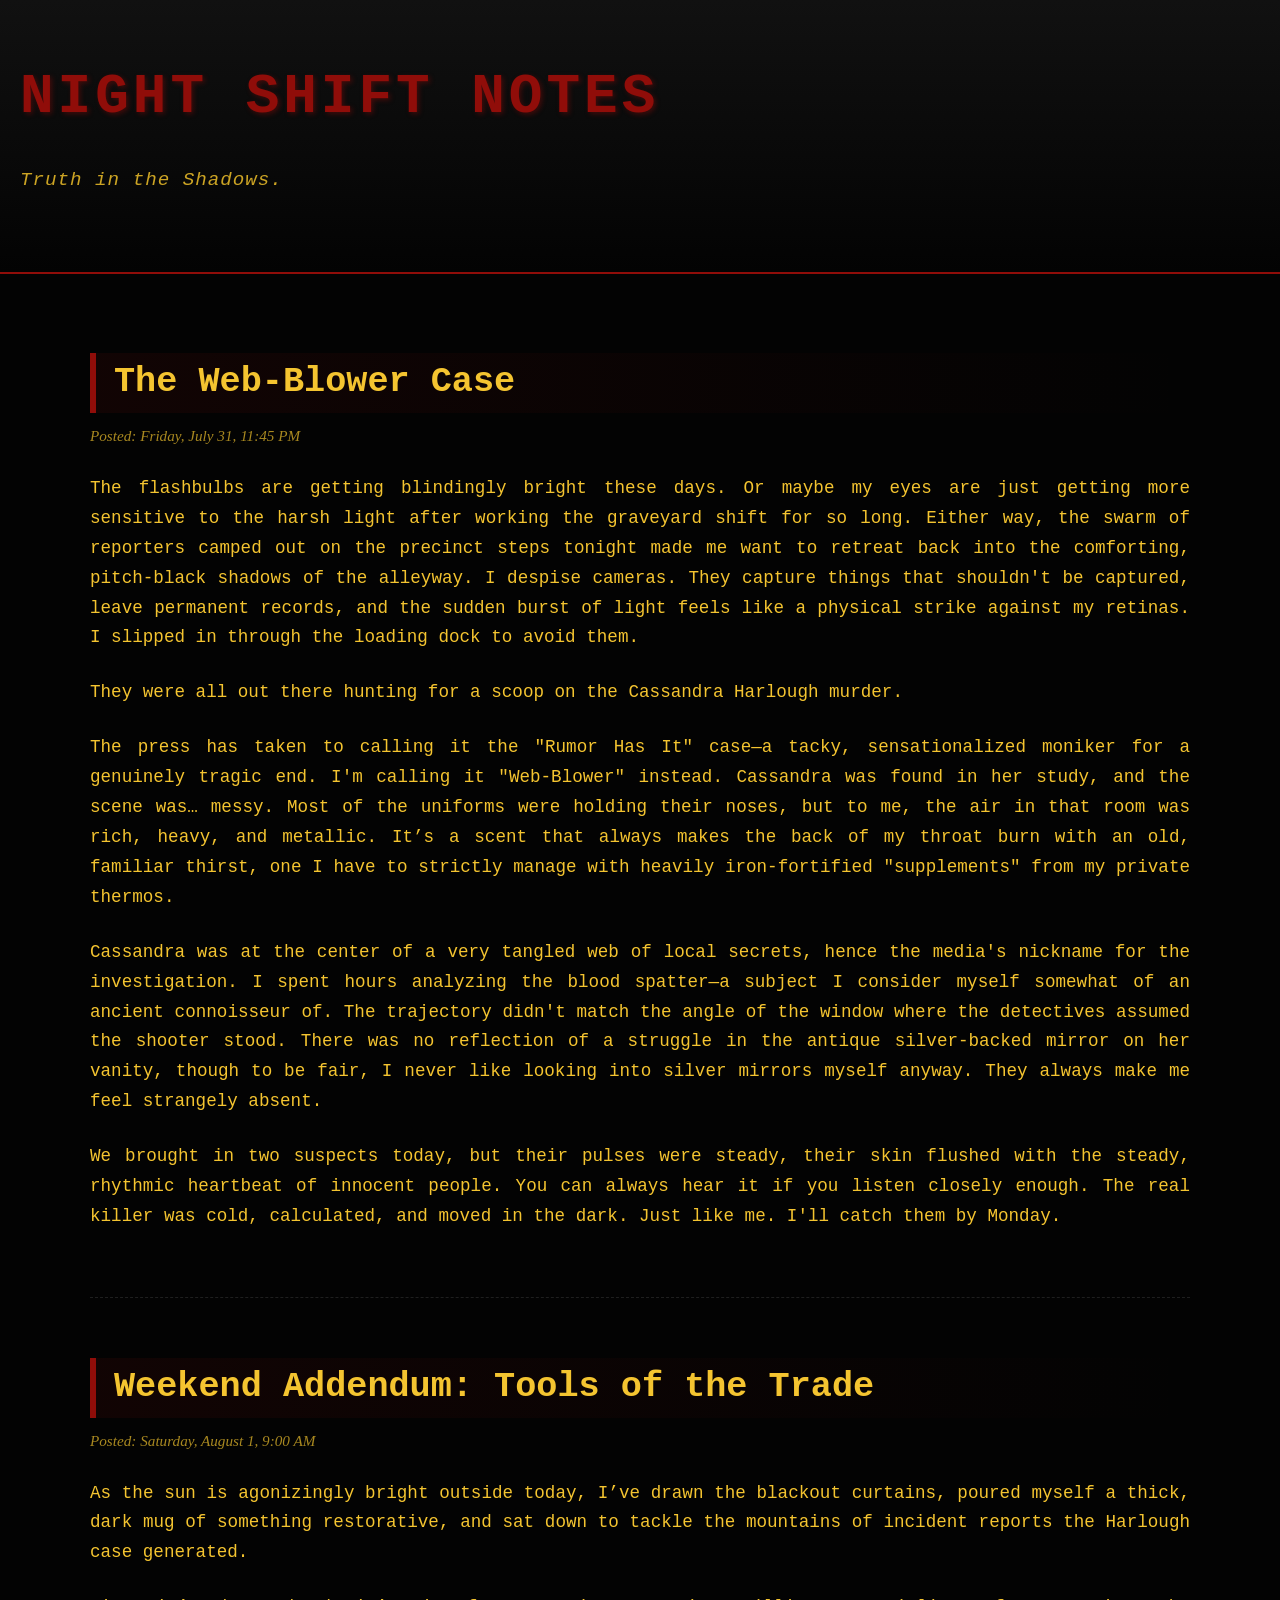
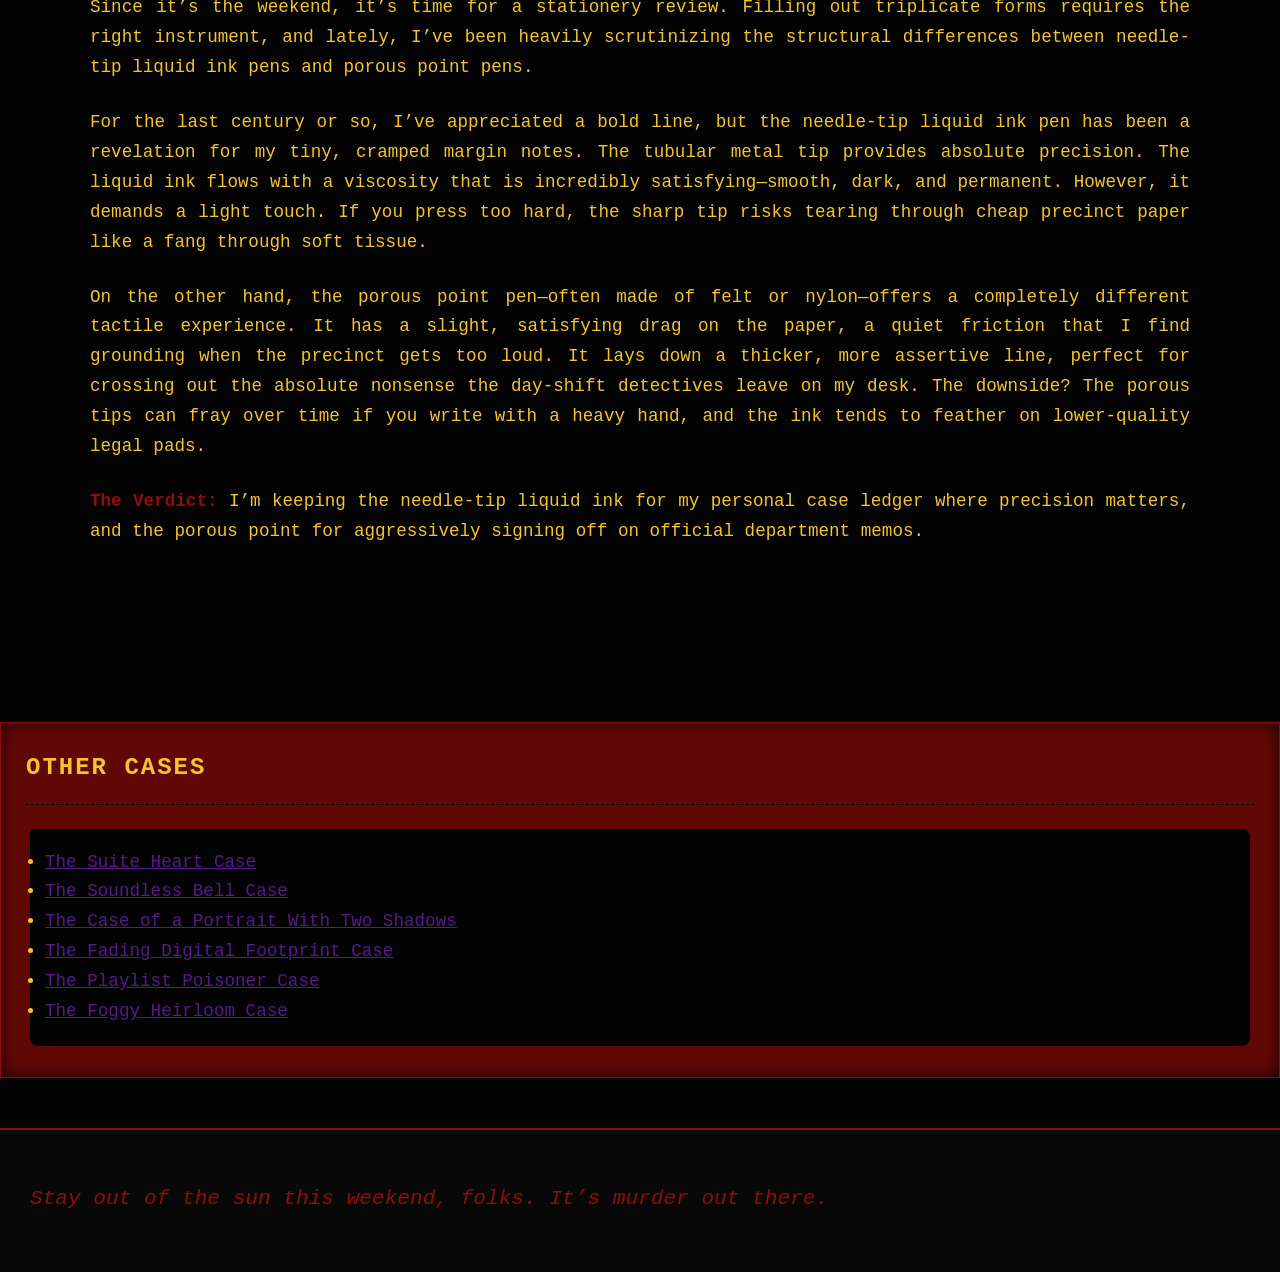
==== index.html @ 0500ec0e "Update index.html" ====
<!DOCTYPE html>
<html lang="en">
<head>
    <meta charset="UTF-8">
    <meta name="viewport" content="width=device-width, initial-scale=1.0">
    <title>Night Shift Notes</title>
    <link rel="stylesheet" href="styles.css">
</head>
<body>
    <header>
        <h1>Night Shift Notes</h1>
        <p class="subtitle">Truth in the Shadows.</p>
    </header>
    <div class="content-wrapper">
        <main>
            <article class="fade-in">
                <h2>The Web-Blower Case</h2>
                <span class="date">Posted: Friday, July 31, 11:45 PM</span>
                <p>The flashbulbs are getting blindingly bright these days. Or maybe my eyes are just getting more sensitive to the harsh light after working the graveyard shift for so long. Either way, the swarm of reporters camped out on the precinct steps tonight made me want to retreat back into the comforting, pitch-black shadows of the alleyway. I despise cameras. They capture things that shouldn't be captured, leave permanent records, and the sudden burst of light feels like a physical strike against my retinas. I slipped in through the loading dock to avoid them.</p>
            
                <p>They were all out there hunting for a scoop on the Cassandra Harlough murder.</p>
            
                <p>The press has taken to calling it the "Rumor Has It" case—a tacky, sensationalized moniker for a genuinely tragic end. I'm calling it "Web-Blower" instead. Cassandra was found in her study, and the scene was… messy. Most of the uniforms were holding their noses, but to me, the air in that room was rich, heavy, and metallic. It’s a scent that always makes the back of my throat burn with an old, familiar thirst, one I have to strictly manage with heavily iron-fortified "supplements" from my private thermos.</p>
                
                <p>Cassandra was at the center of a very tangled web of local secrets, hence the media's nickname for the investigation. I spent hours analyzing the blood spatter—a subject I consider myself somewhat of an ancient connoisseur of. The trajectory didn't match the angle of the window where the detectives assumed the shooter stood. There was no reflection of a struggle in the antique silver-backed mirror on her vanity, though to be fair, I never like looking into silver mirrors myself anyway. They always make me feel strangely absent.</p>
                
                <p>We brought in two suspects today, but their pulses were steady, their skin flushed with the steady, rhythmic heartbeat of innocent people. You can always hear it if you listen closely enough. The real killer was cold, calculated, and moved in the dark. Just like me. I'll catch them by Monday.</p>
            </article>
    
            <article class="fade-in">
                <h2>Weekend Addendum: Tools of the Trade</h2>
                <span class="date">Posted: Saturday, August 1, 9:00 AM</span>
                <p>As the sun is agonizingly bright outside today, I’ve drawn the blackout curtains, poured myself a thick, dark mug of something restorative, and sat down to tackle the mountains of incident reports the Harlough case generated.</p>
                
                <p>Since it’s the weekend, it’s time for a stationery review. Filling out triplicate forms requires the right instrument, and lately, I’ve been heavily scrutinizing the structural differences between needle-tip liquid ink pens and porous point pens.</p>
                
                <p>For the last century or so, I’ve appreciated a bold line, but the needle-tip liquid ink pen has been a revelation for my tiny, cramped margin notes. The tubular metal tip provides absolute precision. The liquid ink flows with a viscosity that is incredibly satisfying—smooth, dark, and permanent. However, it demands a light touch. If you press too hard, the sharp tip risks tearing through cheap precinct paper like a fang through soft tissue.</p>
                
                <p>On the other hand, the porous point pen—often made of felt or nylon—offers a completely different tactile experience. It has a slight, satisfying drag on the paper, a quiet friction that I find grounding when the precinct gets too loud. It lays down a thicker, more assertive line, perfect for crossing out the absolute nonsense the day-shift detectives leave on my desk. The downside? The porous tips can fray over time if you write with a heavy hand, and the ink tends to feather on lower-quality legal pads.</p>
                
                <p><strong>The Verdict:</strong> I’m keeping the needle-tip liquid ink for my personal case ledger where precision matters, and the porous point for aggressively signing off on official department memos.</p>
            </article>
        </main>
    </div>
     <aside class="posts-sidebar">
        <h3>Other Cases</h3>
        <ul class="case-list">
            <li><a href="" class="case-link">The Suite Heart Case</a></li>
            <li><a href="" class="case-link">The Soundless Bell Case</a></li>
            <li><a href="" class="case-link">The Case of a Portrait With Two Shadows</a></li>
            <li><a href="" class="case-link">The Fading Digital Footprint Case</a></li>
            <li><a href="" class="case-link">The Playlist Poisoner Case</a></li>
            <li><a href="" class="case-link">The Foggy Heirloom Case</a></li>
        </ul>
    </aside>
    <footer>
        <p>Stay out of the sun this weekend, folks. It’s murder out there.</p>
    </footer>
    <script src="script.js"></script>
</body>
</html>
---- styles.css ----
/* Night Shift Notes CSS */
:root {
    --bg-color: #030303; /* Almost absolute black */
    --text-color: #F4C430; /* Saffron/Gold */
    --accent-color: #900D09; /* Deep Crimson/Blood Red */
    --border-color: #1f1f1f;
}

body {
    background-color: var(--bg-color);
    color: var(--text-color);
    font-family: 'Courier New', Courier, monospace; /* Typewriter feel */
    margin: 0;
    padding: 0;
    line-height: 1.7;
}

/* Header Styling */
header {
    text-align: left;
    padding: 50px 20px;
    border-bottom: 2px solid var(--accent-color);
    background: linear-gradient(180deg, #111, var(--bg-color));
}

h1 {
    color: var(--accent-color);
    font-size: 3.5em;
    margin-bottom: 10px;
    margin-top: 0;
    text-transform: uppercase;
    letter-spacing: 4px;
    text-shadow: 2px 2px 5px rgba(144, 13, 9, 0.4);
}

.subtitle {
    font-size: 1.2em;
    font-style: italic;
    color: #cca424; /* Muted gold */
    letter-spacing: 1px;
}

/* Main Content Styling */

/* Update Main Layout */
.content-wrapper {
    display: flex;
    max-width: 1100px;
    margin: 50px auto;
    padding: 0 25px;
    gap: 40px;
    align-items: flex-start;
}

main {
    flex: 3; /* Takes up more space than the sidebar */
}

/* Article & Typography */
article {
    margin-bottom: 60px;
    padding-bottom: 40px;
    border-bottom: 1px dashed var(--border-color);
}

article:last-of-type {
    border-bottom: none;
}

h2 {
    font-size: 2.2em;
    color: var(--text-color);
    border-left: 6px solid var(--accent-color);
    padding-left: 18px;
    margin-bottom: 10px;
    background: linear-gradient(90deg, rgba(144,13,9,0.1) 0%, transparent 100%);
}

.date {
    font-style: italic;
    color: #a88820; /* Darker, subdued gold */
    font-size: 0.95em;
    display: block;
    margin-bottom: 25px;
    font-family: 'Georgia', serif;
}

p {
    margin-bottom: 25px;
    text-align: justify;
    font-size: 1.1em;
}

strong {
    color: var(--accent-color);
}

/* Footer Styling */
footer {
    text-align: center;
    padding: 30px;
    border-top: 2px solid var(--accent-color);
    font-style: italic;
    margin-top: 50px;
    background-color: #080808;
    color: var(--accent-color);
    font-size: 1.2em;
}

/* Scroll Animation Classes */
.fade-in {
    opacity: 0;
    transform: translateY(30px);
    transition: opacity 1s ease-out, transform 1s ease-out;
}

.fade-in.visible {
    opacity: 1;
    transform: translateY(0);
}

/* Custom Scrollbar for Atmosphere */
::-webkit-scrollbar {
    width: 10px;
}
::-webkit-scrollbar-track {
    background: var(--bg-color);
}
::-webkit-scrollbar-thumb {
    background: var(--accent-color);
}
::-webkit-scrollbar-thumb:hover {
    background: #600806;
}

.posts-sidebar {
    flex: 1; /* Takes up less space than main content */
    background: #600806; /* Darker red bg */
    padding: 25px;
    border: 1px solid var(--accent-color);
    box-shadow: inset 0 0 15px rgba(0, 0, 0, 0.8);
}

.posts-sidebar h3 {
    color: var(--text-color);
    margin-top: 0;
    border-bottom: 1px dashed var(--bg-color);
    padding-bottom: 15px;
    font-size: 1.5em;
    text-transform: uppercase;
    letter-spacing: 2px;
}

.case-list {
    display: block;
    background: var(--bg-color);
    color: var(--text-color);
    font-size: 1.1em;
    border: 1px var(--text-color);
    border-radius: 4px 8px 8px 8px;
    padding: 19px 15px 19px 15px;
    margin: 8px 4px 6px 4px;
}
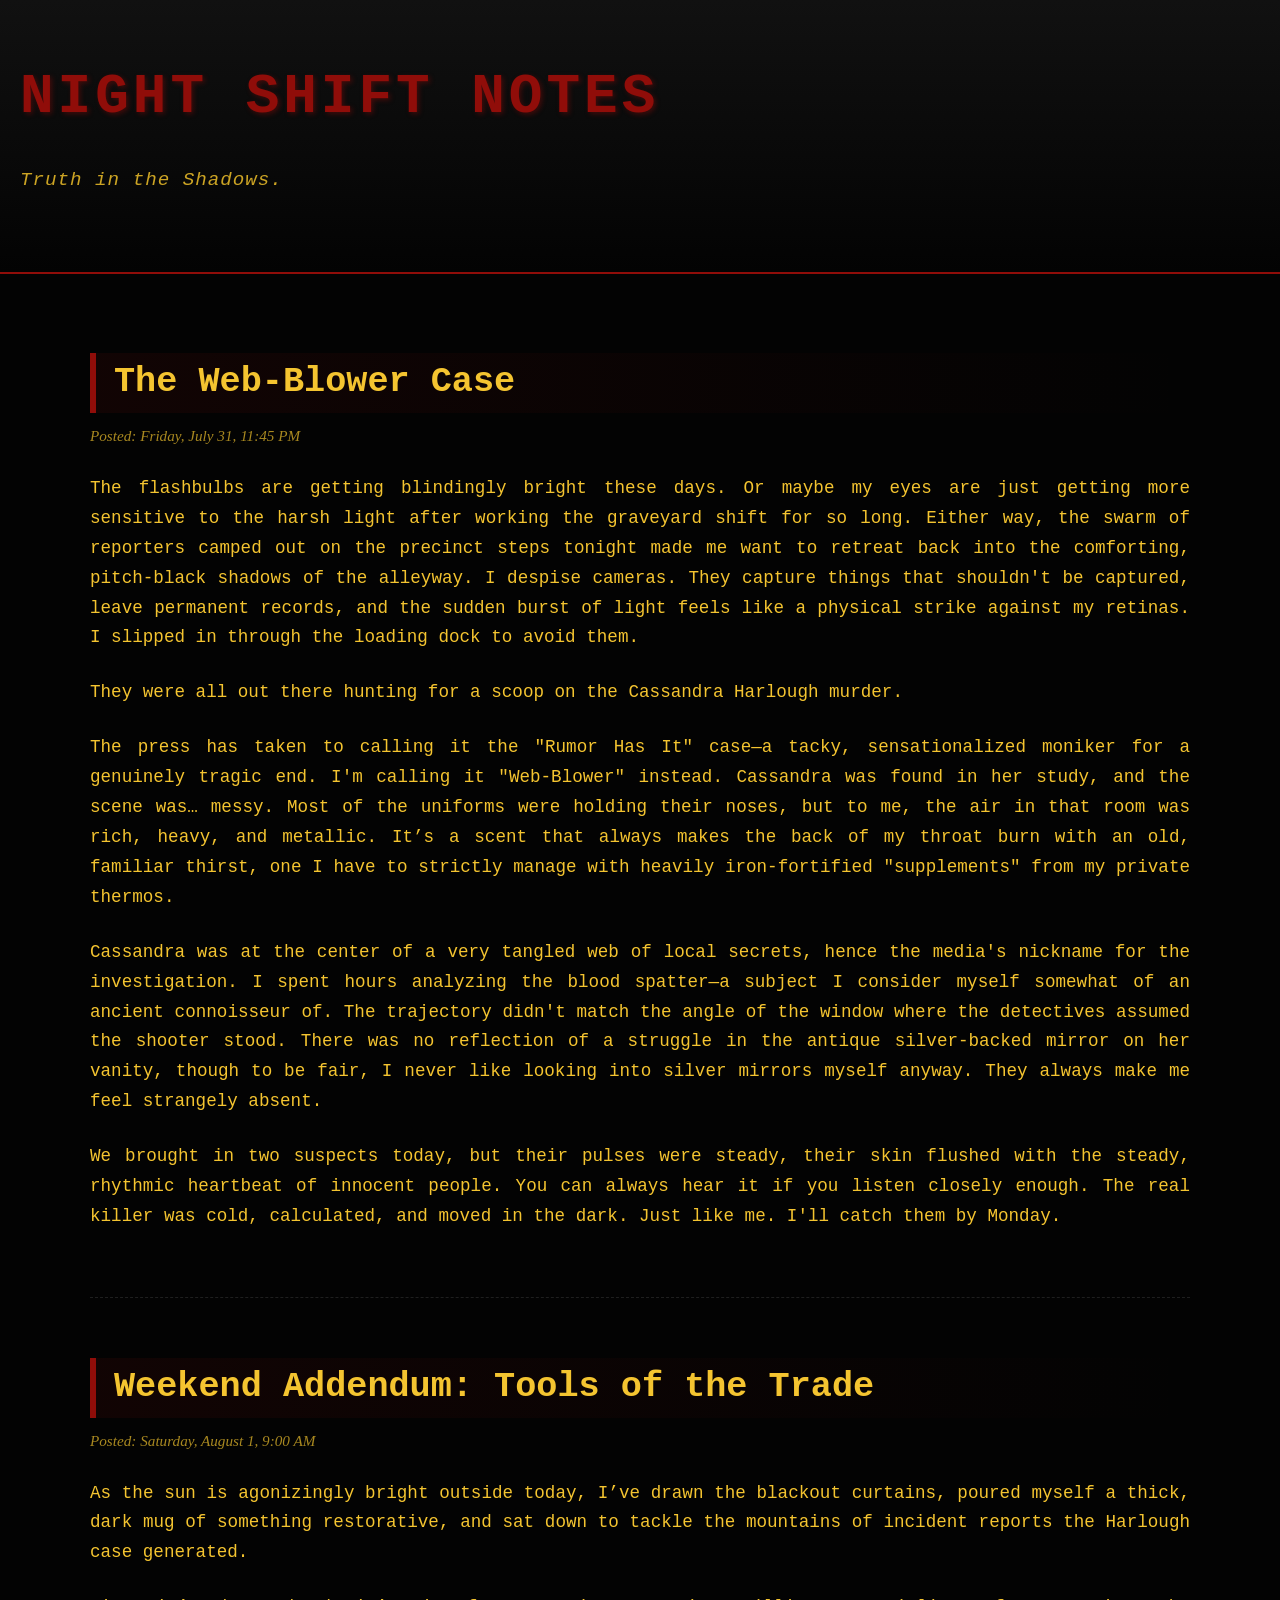
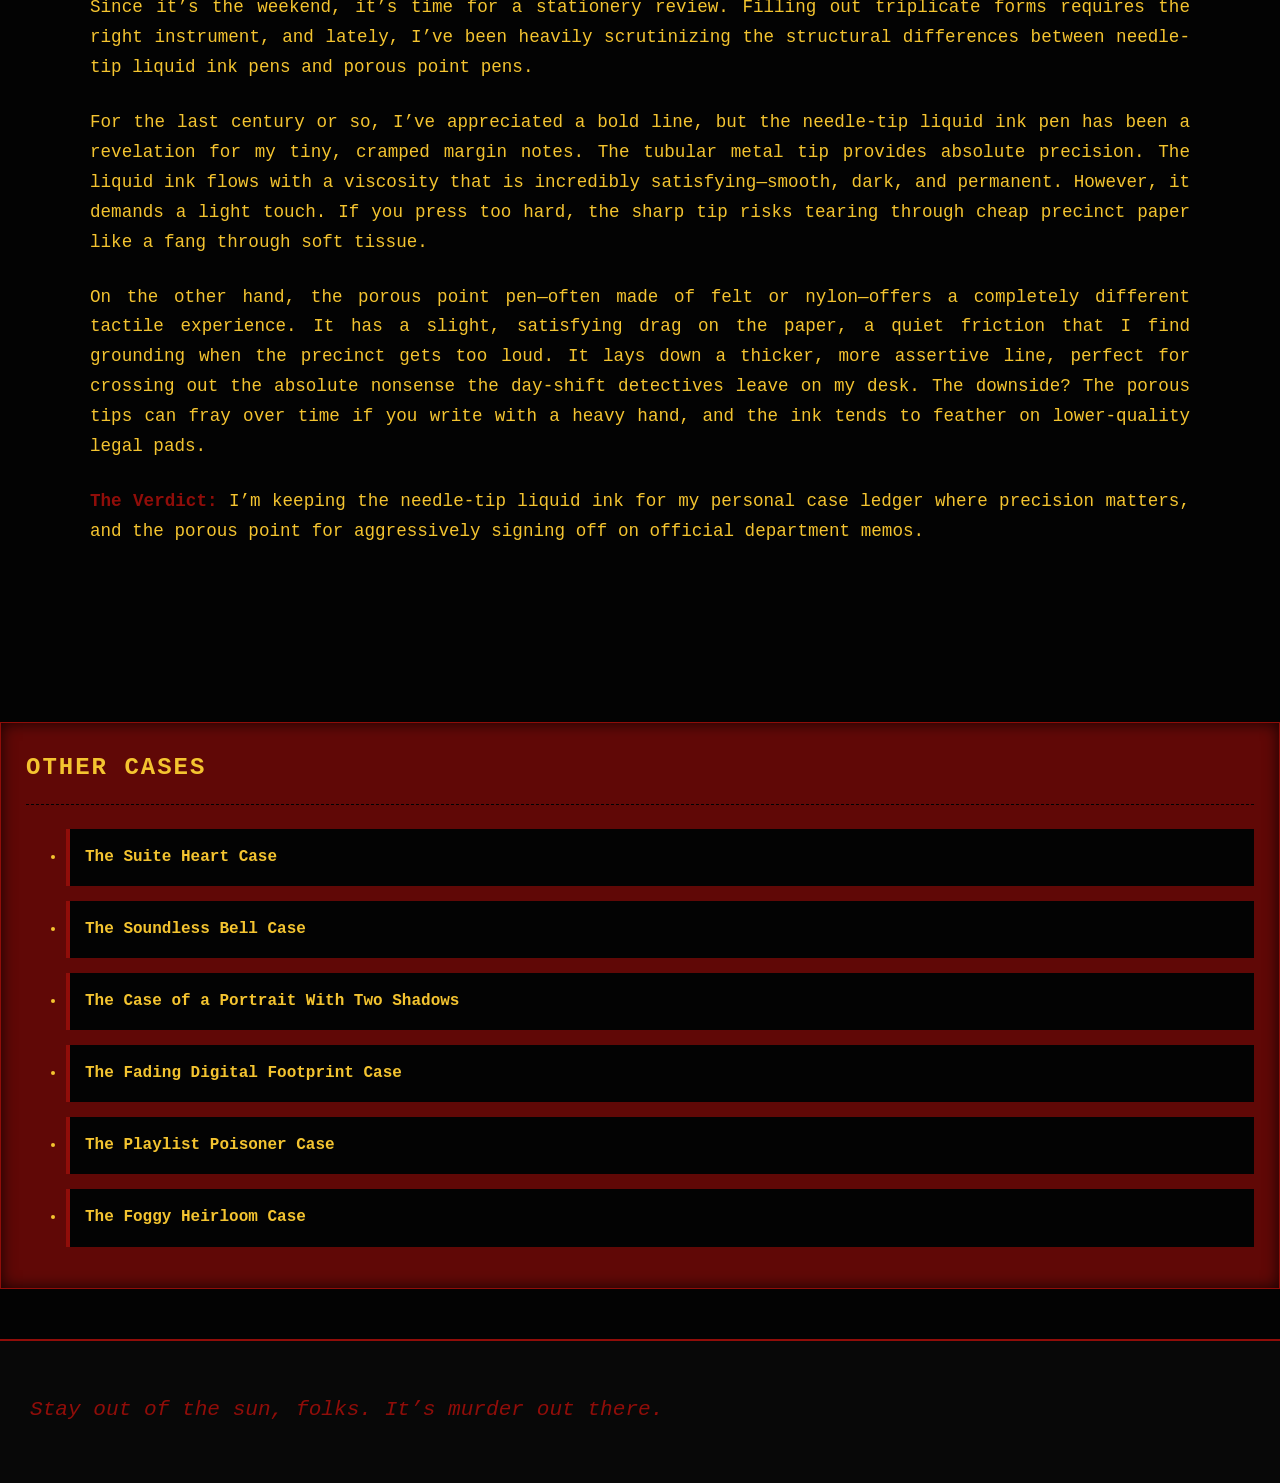
==== commit a162f073: "Update index.html" ====
--- a/index.html
+++ b/index.html
@@ -54,7 +54,7 @@
         </ul>
     </aside>
     <footer>
-        <p>Stay out of the sun this weekend, folks. It’s murder out there.</p>
+        <p>Stay out of the sun, folks. It’s murder out there.</p>
     </footer>
     <script src="script.js"></script>
 </body>
--- a/styles.css
+++ b/styles.css
@@ -151,6 +151,7 @@
     letter-spacing: 2px;
 }
 
+/*
 .case-list {
     display: block;
     background: var(--bg-color);
@@ -161,3 +162,34 @@
     padding: 19px 15px 19px 15px;
     margin: 8px 4px 6px 4px;
 }
+*/
+
+.case-link {
+    display: block;
+    background-color: var(--bg-color); /* Black boxes */
+    color: var(--text-color); /* Gold text */
+    padding: 15px;
+    margin-bottom: 15px;
+    text-decoration: none;
+    border-left: 4px solid var(--accent-color);
+    font-weight: bold;
+    transition: background-color 0.3s ease, color 0.3s ease;
+}
+
+.case-link:hover {
+    background-color: var(--accent-color); /* Turns red on hover */
+    color: var(--bg-color); /* Text turns black on hover for readability */
+    border-left: 4px solid var(--text-color); /* Border turns gold on hover */
+}
+
+/* Responsive Layout */
+@media (max-width: 850px) {
+    .content-wrapper {
+        flex-direction: column;
+    }
+    
+    .posts-sidebar {
+        width: 100%;
+        box-sizing: border-box;
+    }
+}
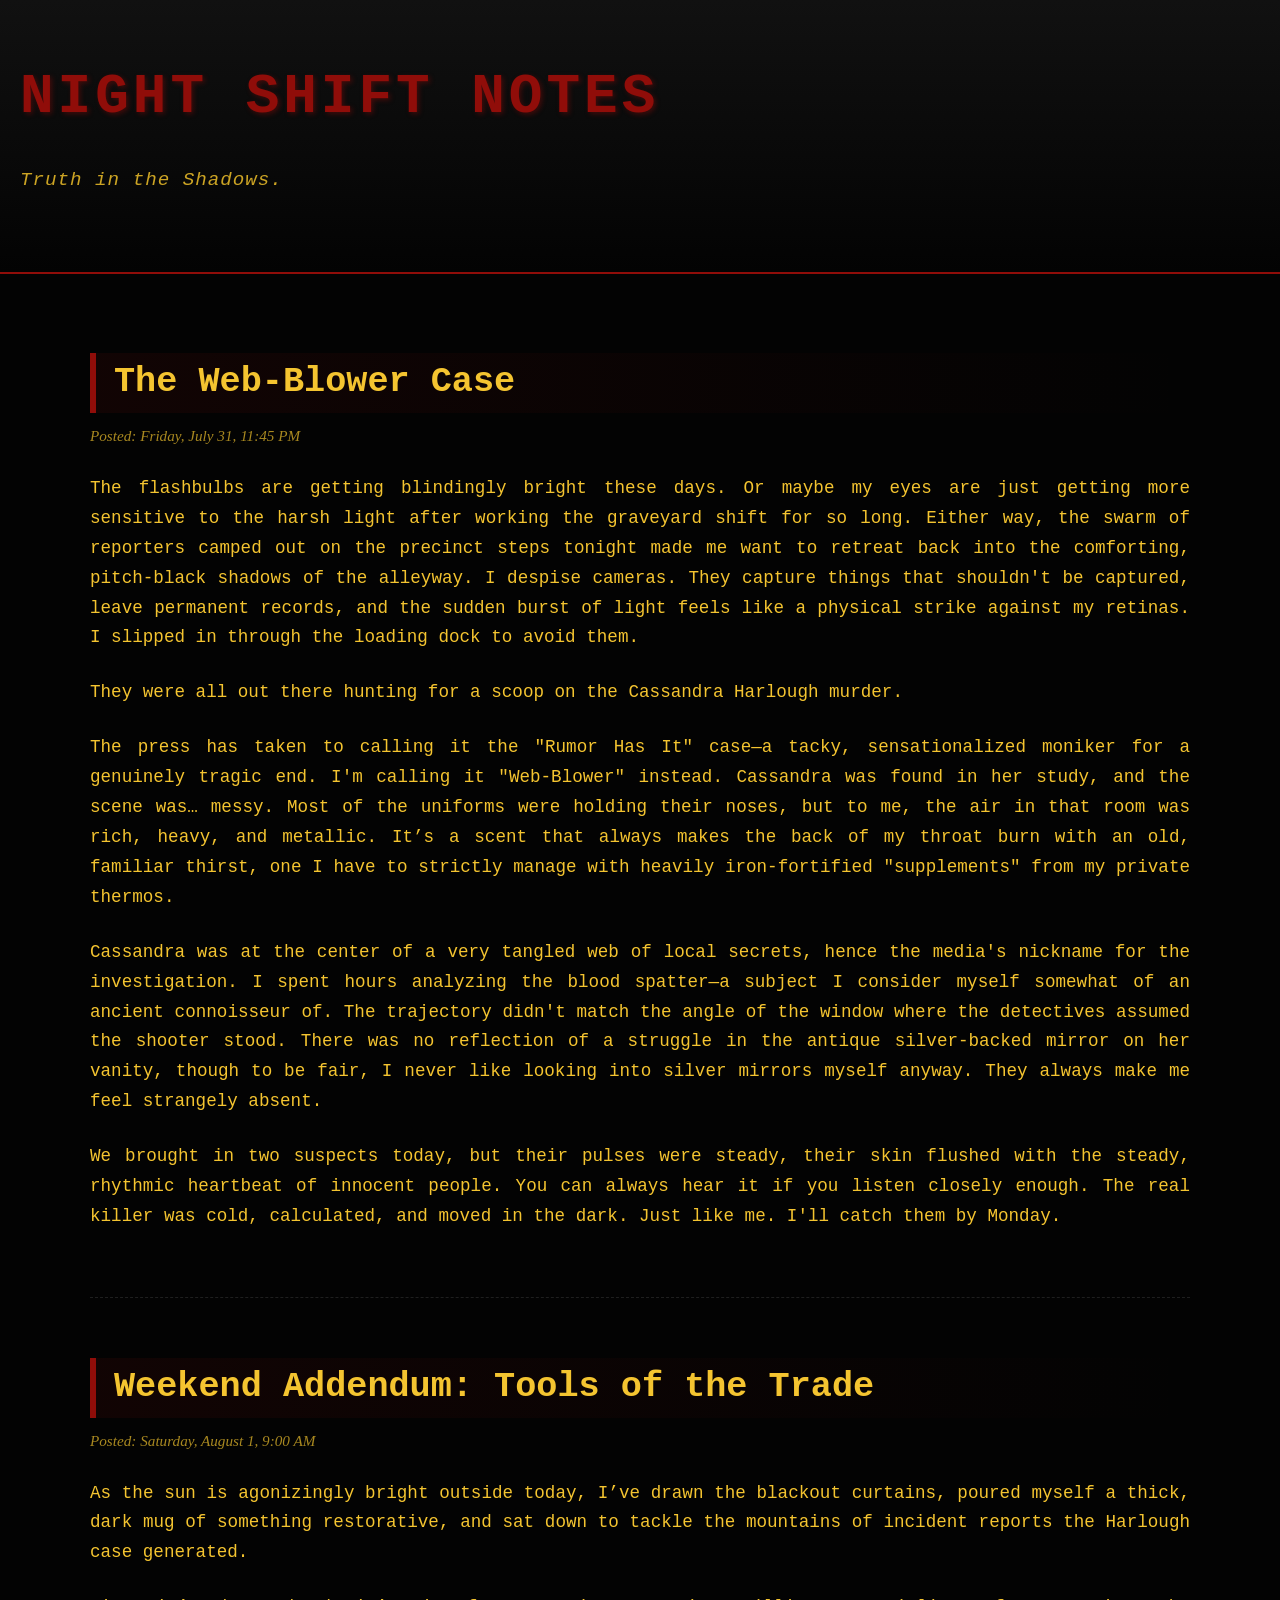
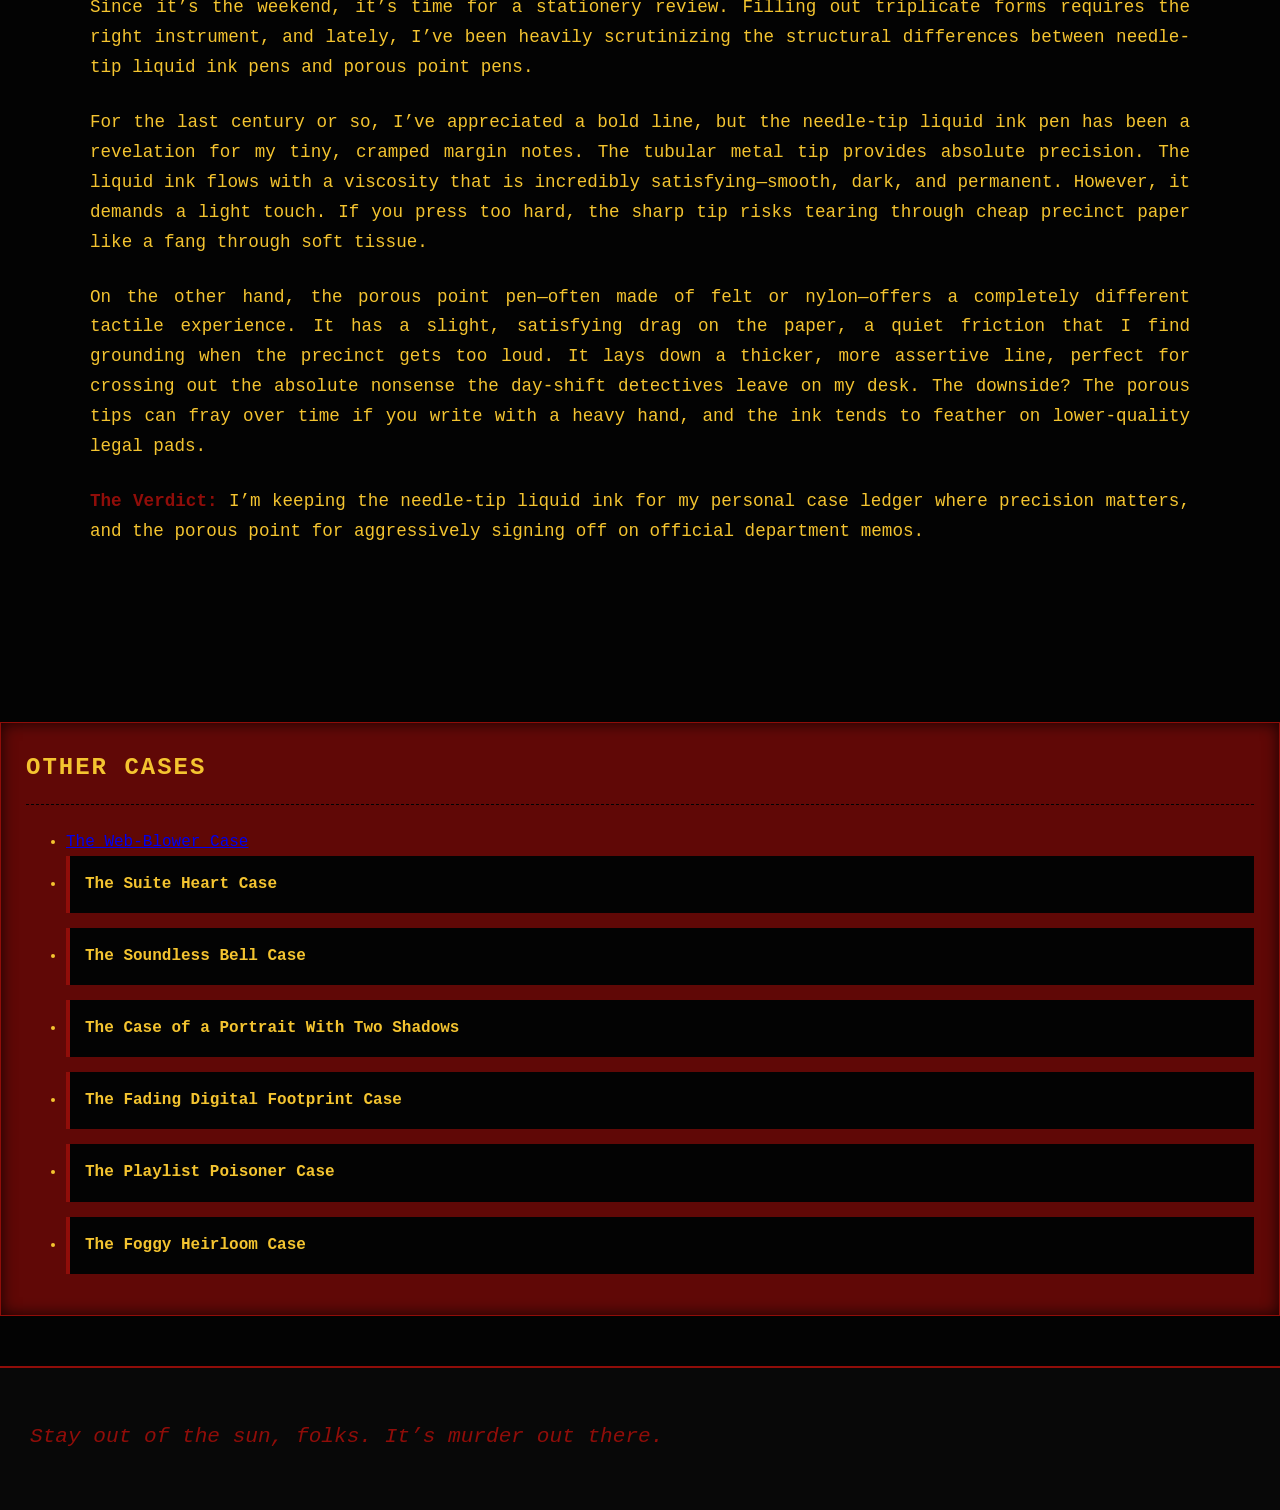
==== commit 5d2ee976: "Update index.html" ====
--- a/index.html
+++ b/index.html
@@ -45,12 +45,13 @@
      <aside class="posts-sidebar">
         <h3>Other Cases</h3>
         <ul class="case-list">
-            <li><a href="" class="case-link">The Suite Heart Case</a></li>
-            <li><a href="" class="case-link">The Soundless Bell Case</a></li>
-            <li><a href="" class="case-link">The Case of a Portrait With Two Shadows</a></li>
-            <li><a href="" class="case-link">The Fading Digital Footprint Case</a></li>
-            <li><a href="" class="case-link">The Playlist Poisoner Case</a></li>
-            <li><a href="" class="case-link">The Foggy Heirloom Case</a></li>
+            <li><a href="index.html">The Web-Blower Case</a></li>
+            <li><a href="suite-heart.html" class="case-link">The Suite Heart Case</a></li>
+            <li><a href="soundless-bell.html" class="case-link">The Soundless Bell Case</a></li>
+            <li><a href="two-shadows.html" class="case-link">The Case of a Portrait With Two Shadows</a></li>
+            <li><a href="fading-footprint.html" class="case-link">The Fading Digital Footprint Case</a></li>
+            <li><a href="playlist-poisoner.html" class="case-link">The Playlist Poisoner Case</a></li>
+            <li><a href="foggy-heirloom.html" class="case-link">The Foggy Heirloom Case</a></li>
         </ul>
     </aside>
     <footer>
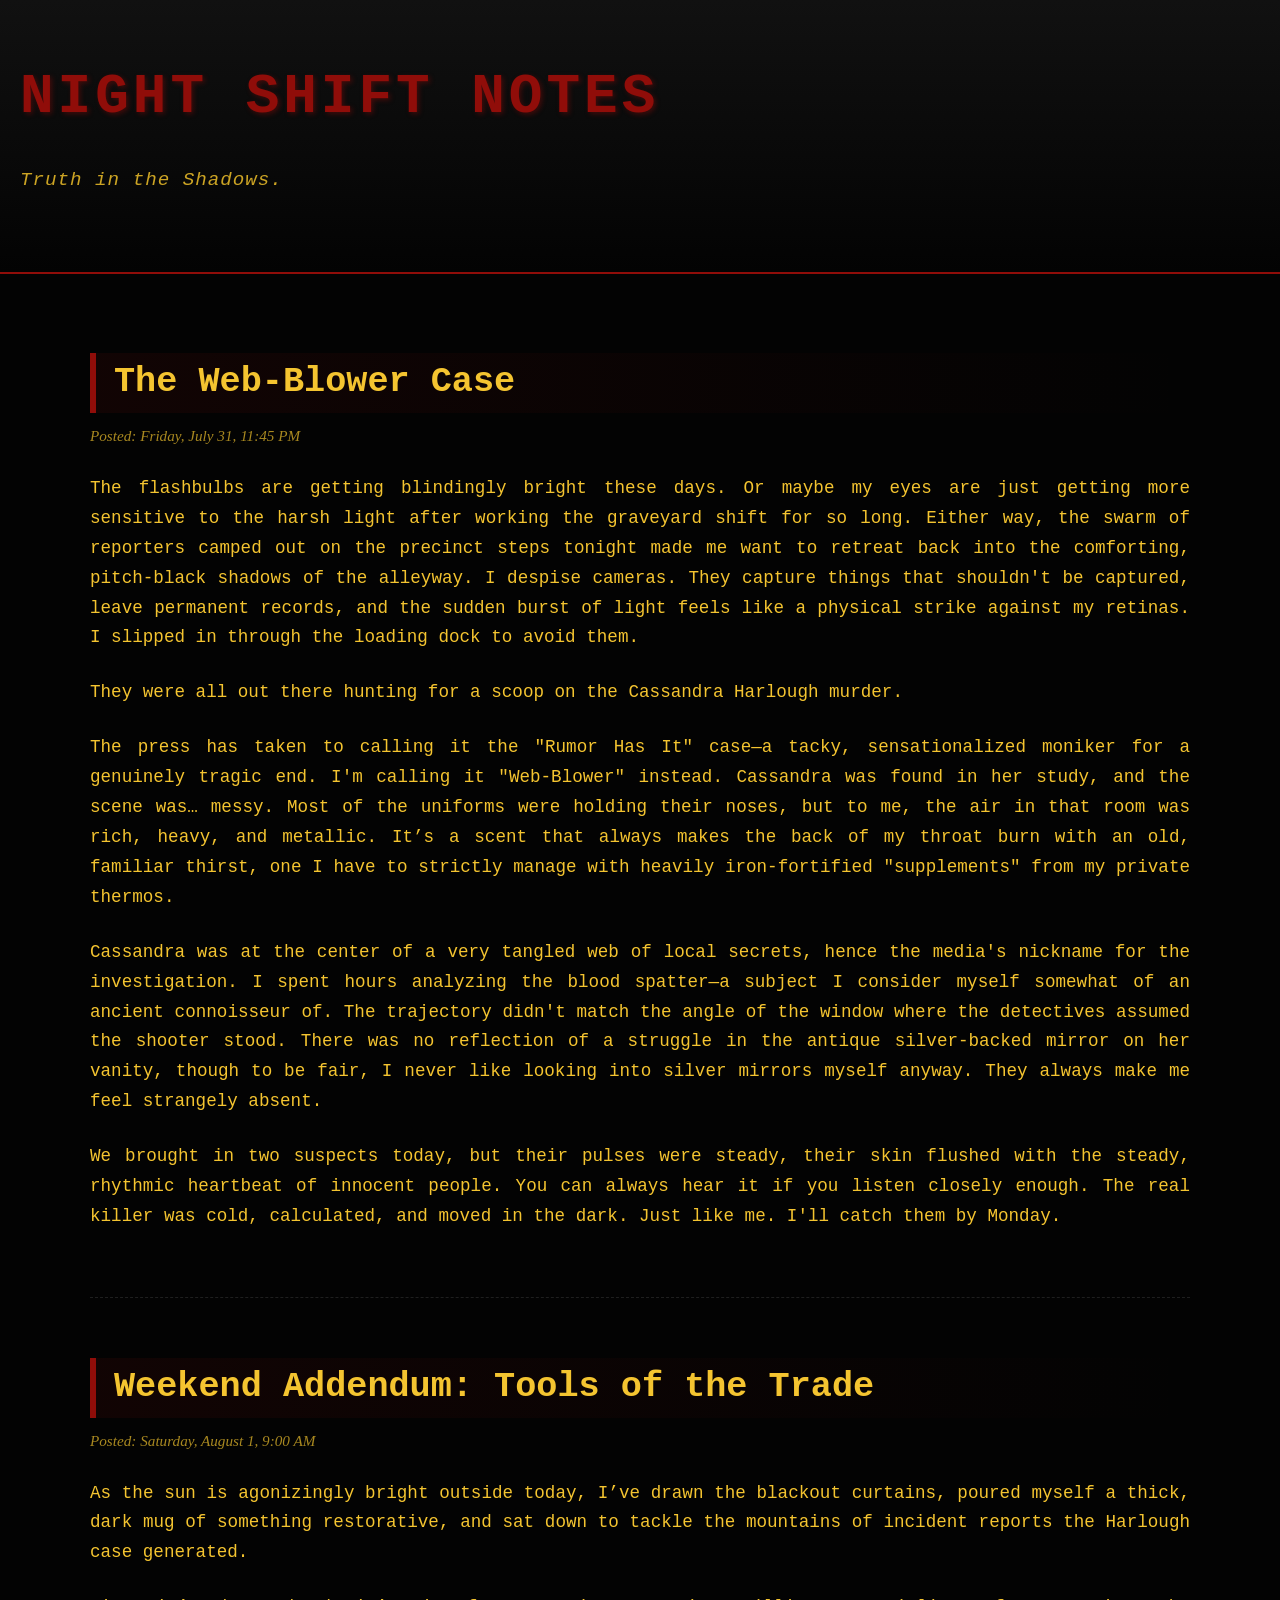
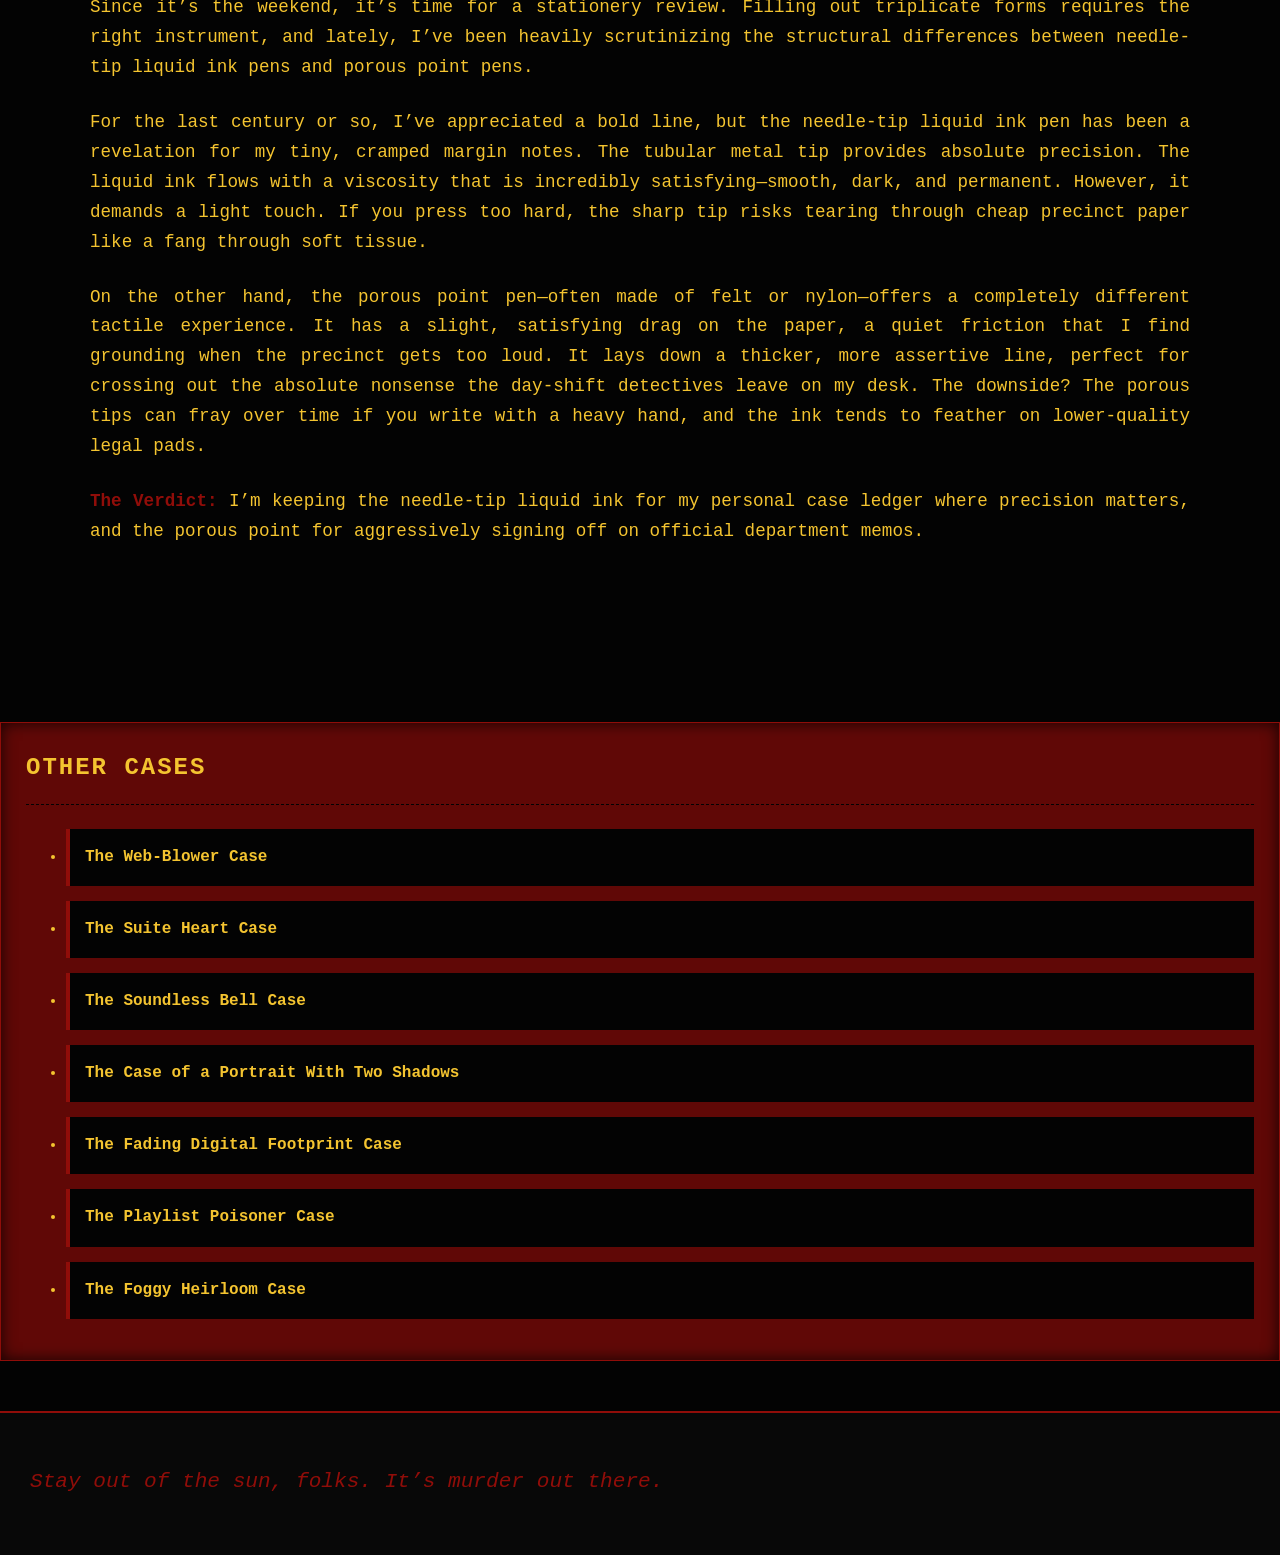
==== commit d04ab2ad: "Update index.html" ====
--- a/index.html
+++ b/index.html
@@ -45,7 +45,7 @@
      <aside class="posts-sidebar">
         <h3>Other Cases</h3>
         <ul class="case-list">
-            <li><a href="index.html">The Web-Blower Case</a></li>
+            <li><a href="index.html" class="case-link">The Web-Blower Case</a></li>
             <li><a href="suite-heart.html" class="case-link">The Suite Heart Case</a></li>
             <li><a href="soundless-bell.html" class="case-link">The Soundless Bell Case</a></li>
             <li><a href="two-shadows.html" class="case-link">The Case of a Portrait With Two Shadows</a></li>
--- a/styles.css
+++ b/styles.css
@@ -182,6 +182,16 @@
     border-left: 4px solid var(--text-color); /* Border turns gold on hover */
 }
 
+/* Ghostly Purple for Visited Links */
+.case-link:visited {
+    color: #8980a8; 
+}
+
+/* Keep hover behavior consistent for visited links */
+.case-link:visited:hover {
+    color: var(--bg-color);
+}
+
 /* Responsive Layout */
 @media (max-width: 850px) {
     .content-wrapper {
